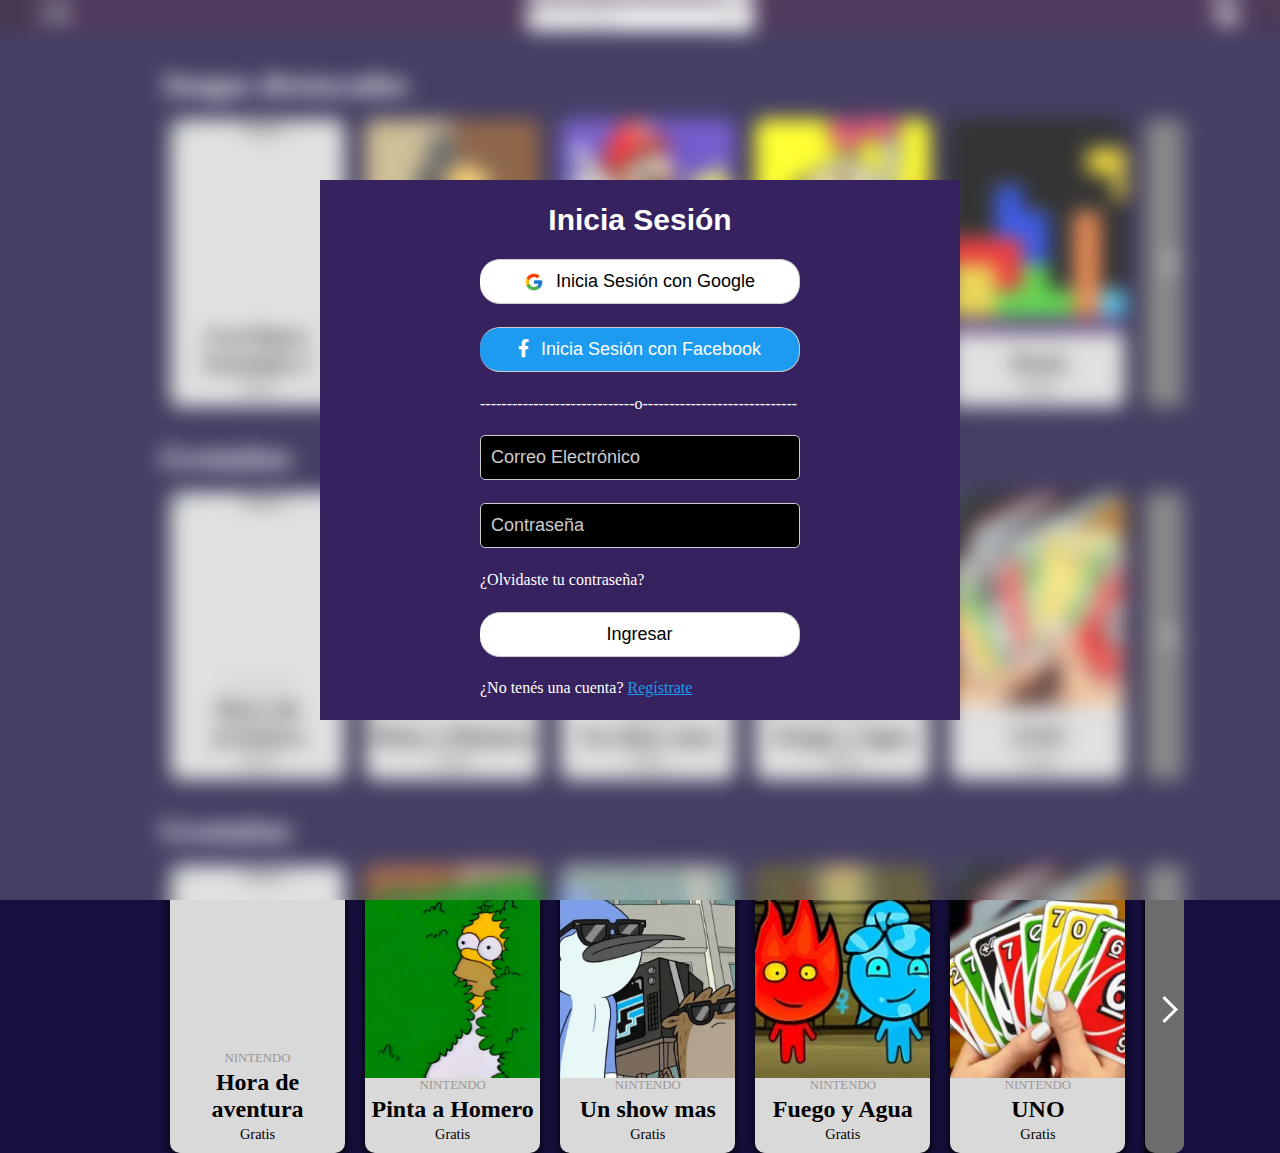
==== TPE2/index.html @ c5ea381e "Carga de carruseles corregida" ====
<!DOCTYPE html>
<html lang="en">
<head>
    <meta charset="UTF-8">
    <meta name="viewport" content="width=device-width, initial-scale=1.0">
    <link rel="stylesheet" href="css/style.css">
    <link rel="stylesheet" href="css/base.css">
    <link rel="stylesheet" href="https://cdnjs.cloudflare.com/ajax/libs/font-awesome/5.15.3/css/all.min.css">
    <link rel="icon" href="img/logo.png" type="image/png">

    <title>Home-minijuegos</title>
</head>
<body>
    <header>
        <nav>
            <ul>
                <div class="nav-left">
                    <li><a href="#"><img src="img/menu-hamburguesa.png" alt="Menú"></a></li>
                    <li><a href="index.html"><img src="img/logo.png" alt="Logo"></a></li>
                </div>
                <div class="nav-center">
                    <li>
                        <form action="">
                            <input type="text" name="query" placeholder="Buscar juegos..." aria-label="Buscar juegos">
                            <button type="submit"><img src="img/lupa.png" alt="Buscar"></button>
                        </form>
                    </li>
                </div>
                <div class="nav-right">
                    <li><a href="#"><img src="img/carrito.png" alt="Carrito"></a></li>
                    <li><a href="#"><img src="img/usuariologo.png" alt="Usuario"></a></li>
                </div>
            </ul>
        </nav>
    </header>
    <section id="registro" class="sesion-control">
        <article class="login-container">
            <form  class="login-form">
                <h1 class="titulo-terciario">Inicia Sesión</h1>
                <button class="btn-google"> <img src="img/google.png" alt="Google Logo">Inicia Sesión con Google</button>
                <button class="btn-facebook"><i class="fab fa-facebook-f"></i>Inicia Sesión con Facebook</button>
                <div class="separador">
                    <span>-----------------------------</span>
                    <span>o</span>
                    <span>-----------------------------</span>
                </div>
                <input type="text" placeholder="Correo Electrónico">
                <input type="password" placeholder="Contraseña">
                <p>¿Olvidaste tu contraseña?</p>
                <button id="btn-ingresar" type="button">Ingresar</button>
                <p>¿No tenés una cuenta? <a id="btn-registro" href="#">Regístrate</a></p>
            </form>
            <form  class="registro">
                <h1 class="titulo-terciario">Registrarse</h1>
                <button class="btn-google"> <img src="img/google.png" alt="Google Logo">Registrate con Google</button>
                <button class="btn-facebook"><i class="fab fa-facebook-f"></i>Registrate con Facebook</button>
                <div class="separador">
                    <span>-----------------------------</span>
                    <span>o</span>
                    <span>-----------------------------</span>
                    
                </div>
                <button id="btn-crear-cuenta">Crear cuenta</button>
                <p>Al registrate, aceptas los <a href="#">Términos de servicio</a> y la <a href="#">Política de privacidad</a>, incluida la política de <a href="#">Uso de Cookies</a>.</p>
                <p>¿Ya tenés una cuenta? <a id="btn-inicio-sesion" href="#">Inicia sesión</a></p>
            </form>
            <form  class="registro-p1">
                <div class="retorno">
                    <a href="#"><span></span></a>
                    Paso 1 de 3
                </div>
                <div>
                    <h1 class="titulo-terciario">Crea tu cuenta</h1>
                </div>
                <div class="grupo-label-input">
                    <label>Nombre</label>
                    <input type="text" placeholder="Ingresá tu nombre">
                </div>
                <div class="grupo-label-input">
                    <label>Apellido</label>
                    <input type="text" placeholder="Ingresá tu apellido">
                </div>
                <p><a href="#">TUDAI Gaming</a> podrá usar tu información de contacto, como tu dirección de correo electrónico . <a href="#">Más información</a></p>
                <button id="btn-p1-siguiente">Siguiente</button>
            </form>
            <form  class="registro-p2">
                <div class="retorno">
                    <a href="#"><span></span></a>
                    Paso 2 de 3
                </div>
                <div>
                    <h1 class="titulo-terciario">Crea tu cuenta</h1>
                </div>
                <div class="grupo-label-input">
                    <label>Nickname (opcional)</label>
                    <input type="text" placeholder="Ingresá tu nickname">
                </div>
                <div class="grupo-label-input">
                    <label>Edad</label>
                    <input type="text" placeholder="Ingresá tu edad">
                </div>
                <p><a href="#">TUDAI Gaming</a> usa estos datos para personalizar tu experiencia y recomendaciones de juegos. </p>
                <button id="btn-p2-siguiente">Siguiente</button>
            </form>
            <form class="registro-p3">
                <div class="retorno">
                    <a href="#"><span></span></a>
                    Paso 3 de 3
                </div>
                <div>
                    <h1 class="titulo-terciario">Ya falta poco...</h1>
                </div>
                <div class="grupo-label-input">
                    <label for="">E-mail</label>
                    <input type="text" placeholder="Ingresá tu E-mail">
                </div>
                <div class="grupo-label-input">
                    <label for="">Contraseña</label>
                    <input type="text" placeholder="Ingresá tu contraseña">
                </div>
                <div class="grupo-label-input">
                    <label for="">Repetir contraseña</label>
                    <input type="text" placeholder="Ingresá tu contraseña nuevamente">
                </div>
                <div class="captcha">
                    <div>
                        <input type="checkbox">
                        <p>I'm not a robot</p>
                    </div>
                    <img src="img/lupa.png" alt="captcha">
                </div>
                <button id="btn-p3-crear-cuenta">Crear cuenta</button>
            </form>
        </article>
    </section>
    <main>
        <section class="juegos-destacados">
            <h1 class="titulo-carrusel">Juegos destacados</h1>
            <div class="carrusel">
                <div class="carrusel-container">
                    <article class="juego-card">
                        <img class="img-juego" src="img/juego1.jpg" alt="Juego 1">
                        <h2>4 en linea: Formula 1</h2>
                        <p>Gratis</p>
                    </article>

                    <article class="juego-card">
                        <img class="img-juego" src="img/ajedrez.png" alt="Juego 2">
                        <span class="titulo-card">Electronic Arts</span>
                        <h2>Ajedrez</h2>
                        <p>Precio: $8.00</p>
                    </article>

                    <article class="juego-card">
                        <img class="img-juego" src="img/mario.jpg" alt="Juego 3">
                        <span class="titulo-card">NINTENDO</span>
                        <h2>Mario Bros</h2>
                        <p>Precio: $8.00</p>
                    </article>

                    <article class="juego-card">
                        <img class="img-juego" src="img/bomberman.png" alt="Juego 4">
                        <span class="titulo-card">NINTENDO</span>
                        <h2>Bomberman</h2>
                        <p>Precio: $5.00</p>
                    </article>

                    <article class="juego-card">
                        <img class="img-juego" src="img/tetris.jpg" alt="Juego 5">
                        <span class="titulo-card">NINTENDO</span>
                        <h2>Tetris</h2>
                        <p>Gratis</p>
                    </article>
                    <article class="juego-card"></article>
                        <img class="img-juego" src="img/tetris.jpg" alt="Juego 5">
                        <span class="titulo-card">NINTENDO</span>
                        <h2>Tetris</h2>
                        <p>Gratis</p>
                    </article>
                </div>

                <button class="carrusel-prev" aria-label="Anterior"></button>
                <button class="carrusel-next" aria-label="Siguiente"></button>
            </div>
        </section>
        <section class="juegos-destacados"></section>
            <h1 class="titulo-carrusel">Gratuitos</h1>
            <div class="carrusel">
                <div class="carrusel-container">
                    <article class="juego-card">
                        <img class="img-juego" src="img/juego1.jpg" alt="Juego 1">
                        <span class="titulo-card">NINTENDO</span>
                        <h2>Hora de aventura</h2>
                        <p>Gratis</p>
                    </article>

                    <article class="juego-card">
                        <img class="img-juego" src="img/homero.webp" alt="Juego 2">
                        <span class="titulo-card">NINTENDO</span>
                        <h2>Pinta a Homero</h2>
                        <p>Gratis</p>
                    </article>

                    <article class="juego-card">
                        <img class="img-juego" src="img/unshowmas.webp" alt="Juego 3">
                        <span class="titulo-card">NINTENDO</span>
                        <h2>Un show mas</h2>
                        <p>Gratis</p>
                    </article>

                    <article class="juego-card">
                        <img class="img-juego" src="img/fuegoyagua.webp" alt="Juego 4">
                        <span class="titulo-card">NINTENDO</span>
                        <h2>Fuego y Agua</h2>
                        <p>Gratis</p>
                    </article>

                    <article class="juego-card">
                        <img class="img-juego" src="img/uno.jpg" alt="Juego 5">
                        <span class="titulo-card">NINTENDO</span>
                        <h2>UNO</h2>
                        <p>Gratis</p>
                    </article>
                    <article class="juego-card"></article>
                        <img class="img-juego" src="img/tetris.jpg" alt="Juego 5">
                        <span class="titulo-card">NINTENDO</span>
                        <h2>Tetris</h2>
                        <p>Gratis</p>
                    </article>
                </div>

                <button class="carrusel-prev" aria-label="Anterior"></button>
                <button class="carrusel-next" aria-label="Siguiente"></button>
            </div>
        </section>
        <section class="juegos-destacados"></section>
            <h1 class="titulo-carrusel">Gratuitos</h1>
            <div class="carrusel">
                <div class="carrusel-container">
                    <article class="juego-card">
                        <img class="img-juego" src="img/juego1.jpg" alt="Juego 1">
                        <span class="titulo-card">NINTENDO</span>
                        <h2>Hora de aventura</h2>
                        <p>Gratis</p>
                    </article>

                    <article class="juego-card">
                        <img class="img-juego" src="img/homero.webp" alt="Juego 2">
                        <span class="titulo-card">NINTENDO</span>
                        <h2>Pinta a Homero</h2>
                        <p>Gratis</p>
                    </article>

                    <article class="juego-card">
                        <img class="img-juego" src="img/unshowmas.webp" alt="Juego 3">
                        <span class="titulo-card">NINTENDO</span>
                        <h2>Un show mas</h2>
                        <p>Gratis</p>
                    </article>

                    <article class="juego-card">
                        <img class="img-juego" src="img/fuegoyagua.webp" alt="Juego 4">
                        <span class="titulo-card">NINTENDO</span>
                        <h2>Fuego y Agua</h2>
                        <p>Gratis</p>
                    </article>

                    <article class="juego-card">
                        <img class="img-juego" src="img/uno.jpg" alt="Juego 5">
                        <span class="titulo-card">NINTENDO</span>
                        <h2>UNO</h2>
                        <p>Gratis</p>
                    </article>
                    <article class="juego-card"></article>
                        <img class="img-juego" src="img/tetris.jpg" alt="Juego 5">
                        <span class="titulo-card">NINTENDO</span>
                        <h2>Tetris</h2>
                        <p>Gratis</p>
                    </article>
                </div>

                <button class="carrusel-prev" aria-label="Anterior"></button>
                <button class="carrusel-next" aria-label="Siguiente"></button>
            </div>
        </section>

    </main>
    <footer>    
    </footer>
    <script src="js/index.js"></script>
</body>
</html>
---- TPE2/css/style.css ----
/* Barra de navegacion */
nav ul {
    display: flex;
    justify-content: space-between;
    align-items: center;
    list-style-type: none;
    margin: 0;
    padding: 0;
    background-color: #240B34;
}
/* Menú hamburguesa y logo*/
.nav-left {
    display: flex;
    gap: 10px;
}

/* Buscador*/
.nav-center {
    flex-grow: 1;
    display: flex;
    justify-content: center;
}

/* Carrito y usuario */
.nav-right {
    display: flex;
    gap: 10px; 
}

form {
    display: flex;
    align-items: center;
}

form input {
    padding: 5px;
    border: 1px solid #ccc;
    border-radius: 5px 0 0 5px;
    outline: none;
}

form button {
    background-color: #fff;
    border: 1px solid #ccc;
    border-left: none;
    border-radius: 0 5px 5px 0;
    cursor: pointer;
    padding: 5px;
}

form button img {
    width: 15px;
}

nav ul li a img {
    width: 30px; 
}

/*  mi aporte */

.sesion-control{
    position: absolute;
    display: flex;
    top: 0;
    left: 0;
    width: 100%;
    height: 100vh;
    background: rgba(255, 255, 255, 0.2); /* Transparente */
    backdrop-filter: blur(10px); /* Efecto borroso */
    z-index: 10;
}

.ocultar{
    display: none;
}

.sesion-control .login-container{
    margin: auto;
    width: 50%;
    height: 60%;
    display: flex;
    background-color: #35225E;
    color: white;
    overflow: hidden;
    transition: transform .5s ease;
}

.sesion-control .login-container form{
    flex: 1 0 100%;
    display: flex;
    flex-wrap: wrap;
    transition: transform .5s ease;
    flex-direction: column;
    justify-content: space-evenly;
    
}

.sesion-control .login-container a{ 
    color: #1D9BF0;
}

.sesion-control .login-container form > button, .sesion-control .login-container form > input{ 
    width: 50%;
    height: 45px;
    font-size: 18px;  /* Ajusta el tamaño de la letra */
}
.sesion-control .login-container form > div{
    width: 50%;
}

.sesion-control .login-container p{ 
    width: 50%;  
}
.sesion-control .login-container label{ 
    font-size: 18px; 
    font-weight: bold;  
    margin-bottom: 5px;
}
.sesion-control .login-container button{ 
    border-radius: 20px;
}

.sesion-control .login-container input{ 
    background-color: black;
    border-radius: 5px;
    padding: 10px;    /* Ajusta el padding del input */
    color: #ccc;
}

/* Estilos específicos para el placeholder */
.sesion-control .login-container input::placeholder {
    font-size: 18px;   /* Ajusta el tamaño de la letra del placeholder */
    color: #ccc;       /* Ajusta el color del placeholder si lo necesitas */
    opacity: 1;        /* Asegúrate de que el placeholder sea visible en todos los navegadores */
}

.separador{
    display: flex;
}



/* Carruseles */
.titulo-carrusel{
    margin:2rem 0 1rem 10rem;
    color: white;
}
.carrusel {
    max-width: 100%;
    width: 80%;
    height: 18rem;
    margin: 0 0 0 10rem;
    overflow: hidden;
    position: relative;
    border-radius: 10px;
}

.carrusel-container {
    display: flex;
    transition: transform 0.5s ease;
    padding-right: 5%; /* Deja espacio para mostrar parte del siguiente juego */
}

.juego-card {
    background-color: #D9D9D9;
    width: 18%; 
    height: 18rem; 
    margin: 0 10px;
    text-align: center;
    border-radius: 10px;
    overflow: hidden;
    flex-shrink: 0;
    box-shadow: 0px 4px 10px rgb(0, 0, 0);
    display: flex;
    flex-direction: column;
}

.juego-card img {
    width: 100%;
    height: 80%; 
    object-fit: cover; 
}

.juego-card h2 {
    font-size: 1.2rem;
    margin: 0.2rem 0;
    font-size: 1.5rem;
}

.juego-card p {
    font-size: 1rem;
    margin-bottom: 10px;
    font-size: 0.9rem;

}
.titulo-card{
    color: #9b9797;
    font-size: 0.8rem;
}

.carrusel-prev,
.carrusel-next {
    position: absolute;
    top: 9rem;
    transform: translateY(-50%);
    background-color: rgba(0, 0, 0, 0.5);
    color: white;
    border: none;
    cursor: pointer;
    width: 40px;
    height: 300px;
    display: flex;
    justify-content: center;
    align-items: center;
    transition: background-color 0.3s ease;
    z-index: 1;
}

.carrusel-prev:hover,
.carrusel-next:hover {
    background-color: rgba(0, 0, 0, 0.7);
}

.carrusel-prev {
    left: 0;
    border-radius: 10px 0px 0px 10px;
    display: none; /* Oculta el botón de anterior por defecto */
}

.carrusel-next {
    right: 0;
    border-radius: 0px 10px 10px 0px;
}


/* Flechas centradas */
.carrusel-prev::after,
.carrusel-next::after {
    content: '';
    border: solid white;
    border-width: 0 3px 3px 0;
    display: inline-block;
    padding: 8px;
}

.carrusel-prev::after {
    transform: rotate(135deg);
}

.carrusel-next::after {
    transform: rotate(-45deg);
}

.btn-facebook{
    background-color: #1D9BF0;
    color: white;
    
}
button i,button img {
    margin-right: 12px; /* Ajusta este valor para más o menos espacio */
}
.btn-google img {
    width:20px; /* Ajusta este valor para más o menos espacio */
}

.btn-google {
    display: flex;
    justify-content: center;
    align-items: center;
}

.grupo-label-input{
    display: flex;
    flex-direction: column;
}

.captcha{
    justify-content: space-between;
    background-color: #eee;
    display: flex;
    align-items: center;
    justify-content: space-evenly;
    font-size: 18px;
    color: black;
    height: 45px;
}

.captcha div{
 
    display: flex;
    align-items: center;
    justify-content: space-evenly;
}

.captcha p{
    width: 100px;
}

.captcha img{
    width: 30px;
}

.captcha input{
    margin-right: 20px;
    width: 10px;
    height: 10px;
    transform: scale(2.5); /* Aumenta el tamaño del checkbox */
    -webkit-transform: scale(2.5); /* Para compatibilidad con navegadores antiguos */
    -moz-transform: scale(2.5); /* Para navegadores antiguos de Firefox */
}
---- TPE2/css/base.css ----
@import url("https://fonts.googleapis.com/css2?family=Michroma&display=swap");

@font-face {
    font-family: "Nunito";
    src: url("static/tipografia/nunito_regular.woff");
}

@font-face {
    font-family: "Nunito bold";
    src: url("static/tipografia/nunito_bold.woff");
}

@font-face {
    font-family: "Nunito thin";
    src: url("static/tipografia/nunito_thin.woff");
}

@font-face {
    font-family: "Nunito extra thin";
    src: url("static/tipografia/nunito_extra_thin.woff2");
}

:root {
    --primario-w3: hsl(250, 60%, 95%);
    --primario-w2: hsl(250, 60%, 85%);
    --primario-w1: hsl(250, 60%, 70%);
    --primario: hsl(250, 60%, 50%);
    --primario-b1: hsl(250, 60%, 30%);
    --primario-b2: hsl(250, 60%, 15%);
    --primario-b3: hsl(250, 60%, 5%);

    --secundario-w3: hsl(270, 65%, 95%);
    --secundario-w2: hsl(270, 65%, 85%);
    --secundario-w1: hsl(270, 65%, 70%);
    --secundario: hsl(270, 65%, 50%);
    --secundario-b1: hsl(270, 65%, 30%);
    --secundario-b2: hsl(270, 65%, 15%);
    --secundario-b3: hsl(270, 65%, 5%);

    --acento-w3: hsl(40, 100%, 95%);
    --acento-w2: hsl(40, 100%, 85%);
    --acento-w1: hsl(40, 100%, 70%);
    --acento: hsl(40, 100%, 50%);
    --acento-b1: hsl(40, 100%, 30%);
    --acento-b2: hsl(40, 100%, 15%);
    --acento-b3: hsl(40, 100%, 5%);

    --nunito: 'Nunito', sans-serif;
    --nunito-thin: 'Nunito thin', sans-serif;
    --nunito-bold: 'Nunito bold', sans-serif;
    --nunito-extra-thin: 'Nunito extra thin', sans-serif;
    --h1-size: 4rem;
    --h2-size: 3.5rem;
    --h3-size: 3rem;
    --h4-size: 2rem;
    --p1-size: 1rem;
    --p2-size: 0.938rem;
}

* {
    margin: 0;
    padding: 0;
    box-sizing: border-box;
}

.titulo-principal,
.titulo-secundario,
.titulo-terciario,
.parrafo-resaltado {
    font-family: var(--nunito-bold);
}

.titulo-principal {
    font-size: 56px;
}

.titulo-secundario {
    font-size: 40px;
}

.titulo-terciario {
    font-size: 30px;
}

.parrafo-resaltado {
    font-size: 22px;
}

.parrafo {
    font-family: var(--nunito);
    font-size: 22px;
}

.texto-boton,
.boton-primario,
.boton-secundario,
.boton-terciario,
.boton-sesion {
    font-family: var(--nunito-thin);
    font-size: 18px;
}

.detalle {
    font-family: var(--nunito-extra-thin);
    font-size: 16px;
}

body {
    background-color: var(--primario-b2);
}
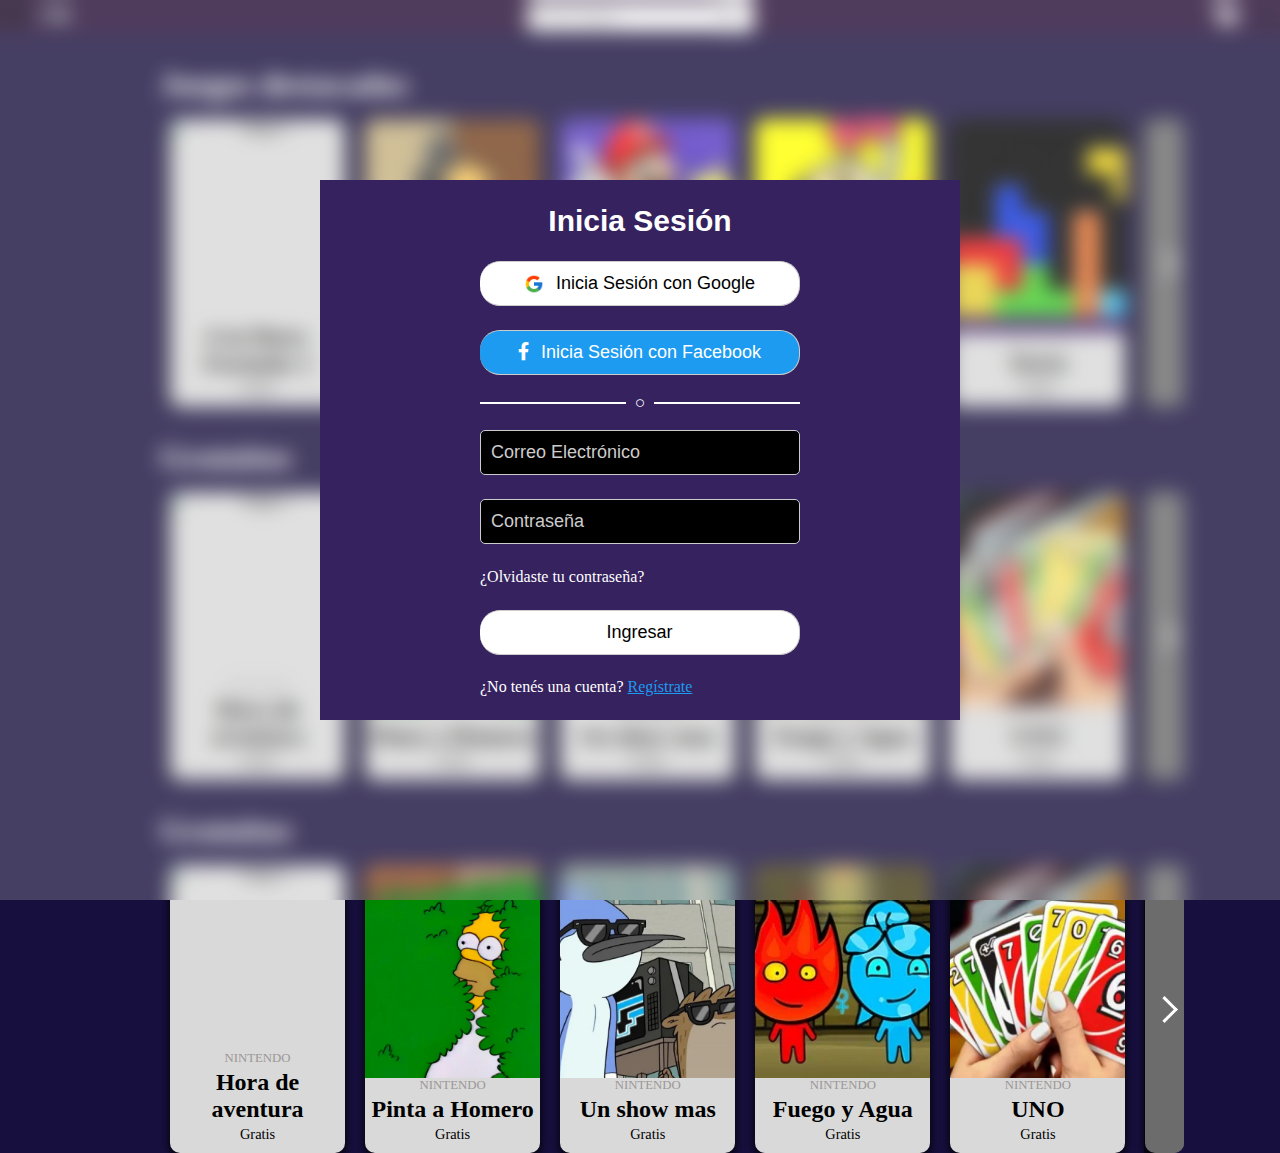
==== commit 2ee80418: "Se agregó decoradores en el separador del registro" ====
--- a/TPE2/index.html
+++ b/TPE2/index.html
@@ -40,9 +40,7 @@
                 <button class="btn-google"> <img src="img/google.png" alt="Google Logo">Inicia Sesión con Google</button>
                 <button class="btn-facebook"><i class="fab fa-facebook-f"></i>Inicia Sesión con Facebook</button>
                 <div class="separador">
-                    <span>-----------------------------</span>
-                    <span>o</span>
-                    <span>-----------------------------</span>
+                    <span class="decorador-registro"><i class="far fa-circle small-circle"></i></span>
                 </div>
                 <input type="text" placeholder="Correo Electrónico">
                 <input type="password" placeholder="Contraseña">
@@ -55,10 +53,7 @@
                 <button class="btn-google"> <img src="img/google.png" alt="Google Logo">Registrate con Google</button>
                 <button class="btn-facebook"><i class="fab fa-facebook-f"></i>Registrate con Facebook</button>
                 <div class="separador">
-                    <span>-----------------------------</span>
-                    <span>o</span>
-                    <span>-----------------------------</span>
-                    
+                    <span class="decorador-registro"><i class="far fa-circle small-circle"></i></span>
                 </div>
                 <button id="btn-crear-cuenta">Crear cuenta</button>
                 <p>Al registrate, aceptas los <a href="#">Términos de servicio</a> y la <a href="#">Política de privacidad</a>, incluida la política de <a href="#">Uso de Cookies</a>.</p>
--- a/TPE2/css/style.css
+++ b/TPE2/css/style.css
@@ -138,7 +138,25 @@
     display: flex;
 }
 
-
+span.decorador-registro{
+    display: flex;
+    justify-content: space-between;
+    align-items: center;
+    width: 100%;
+}
+
+span.decorador-registro::before,
+span.decorador-registro::after{
+    content: "";
+    width: 45%;
+    height: 0px;
+    border: white 1px solid;
+}
+
+.small-circle{
+    font-size: 8px; /* Ajusta el tamaño según lo que necesites */
+    margin: 0 10px; /* Opcional, para dar espacio entre los elementos */
+}
 
 /* Carruseles */
 .titulo-carrusel{
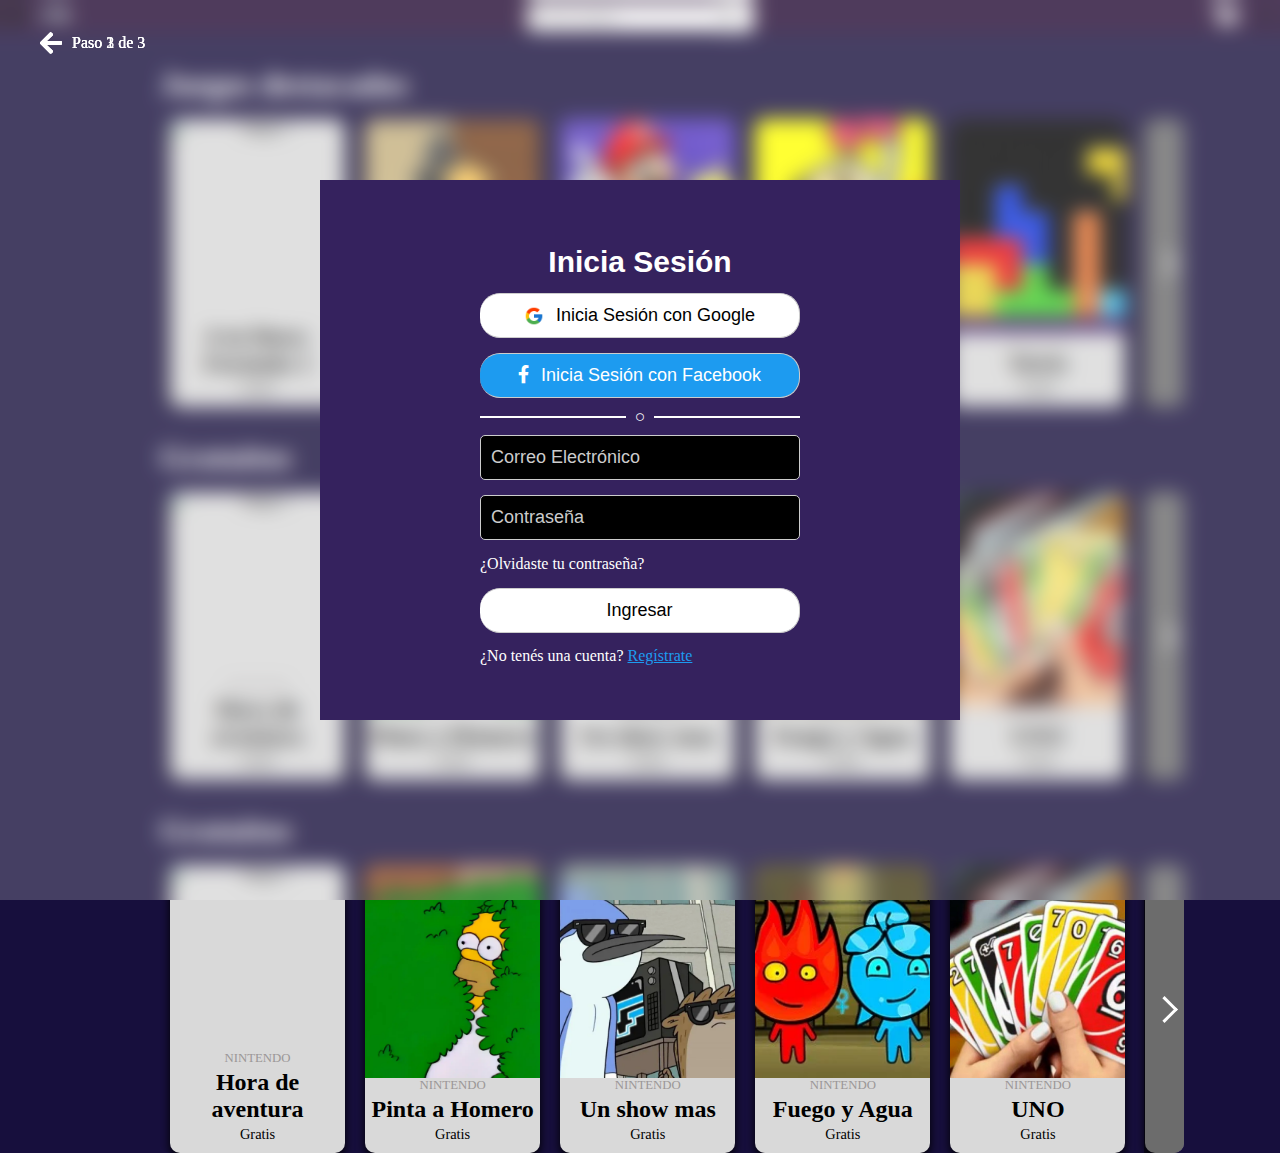
==== commit 4ffd23fb: "Se agregó boton de volver para atras en el registro" ====
--- a/TPE2/index.html
+++ b/TPE2/index.html
@@ -61,7 +61,7 @@
             </form>
             <form  class="registro-p1">
                 <div class="retorno">
-                    <a href="#"><span></span></a>
+                    <a href="#" id="btn-p1-volver"><span><i class="fas fa-arrow-left"></i></span></a>
                     Paso 1 de 3
                 </div>
                 <div>
@@ -80,7 +80,7 @@
             </form>
             <form  class="registro-p2">
                 <div class="retorno">
-                    <a href="#"><span></span></a>
+                    <a href="#" id="btn-p2-volver"><span><i class="fas fa-arrow-left"></i></span></a>
                     Paso 2 de 3
                 </div>
                 <div>
@@ -99,7 +99,7 @@
             </form>
             <form class="registro-p3">
                 <div class="retorno">
-                    <a href="#"><span></span></a>
+                    <a href="#" id="btn-p3-volver"><span><i class="fas fa-arrow-left"></i></span></a>
                     Paso 3 de 3
                 </div>
                 <div>
--- a/TPE2/css/style.css
+++ b/TPE2/css/style.css
@@ -92,6 +92,8 @@
     transition: transform .5s ease;
     flex-direction: column;
     justify-content: space-evenly;
+    padding-top: 50px;
+    padding-bottom: 40px;
     
 }
 
@@ -153,9 +155,23 @@
     border: white 1px solid;
 }
 
+.retorno{
+    position: absolute;
+    left: 30px;
+    top: 20px;
+    display: flex;
+    align-items: center;
+}
+
 .small-circle{
     font-size: 8px; /* Ajusta el tamaño según lo que necesites */
     margin: 0 10px; /* Opcional, para dar espacio entre los elementos */
+}
+
+.fas.fa-arrow-left {
+    font-size: 25px; /* Ajusta el tamaño según sea necesario */
+    color: #ffffff; /* Cambia el color según el que desees */
+    padding: 10px;
 }
 
 /* Carruseles */
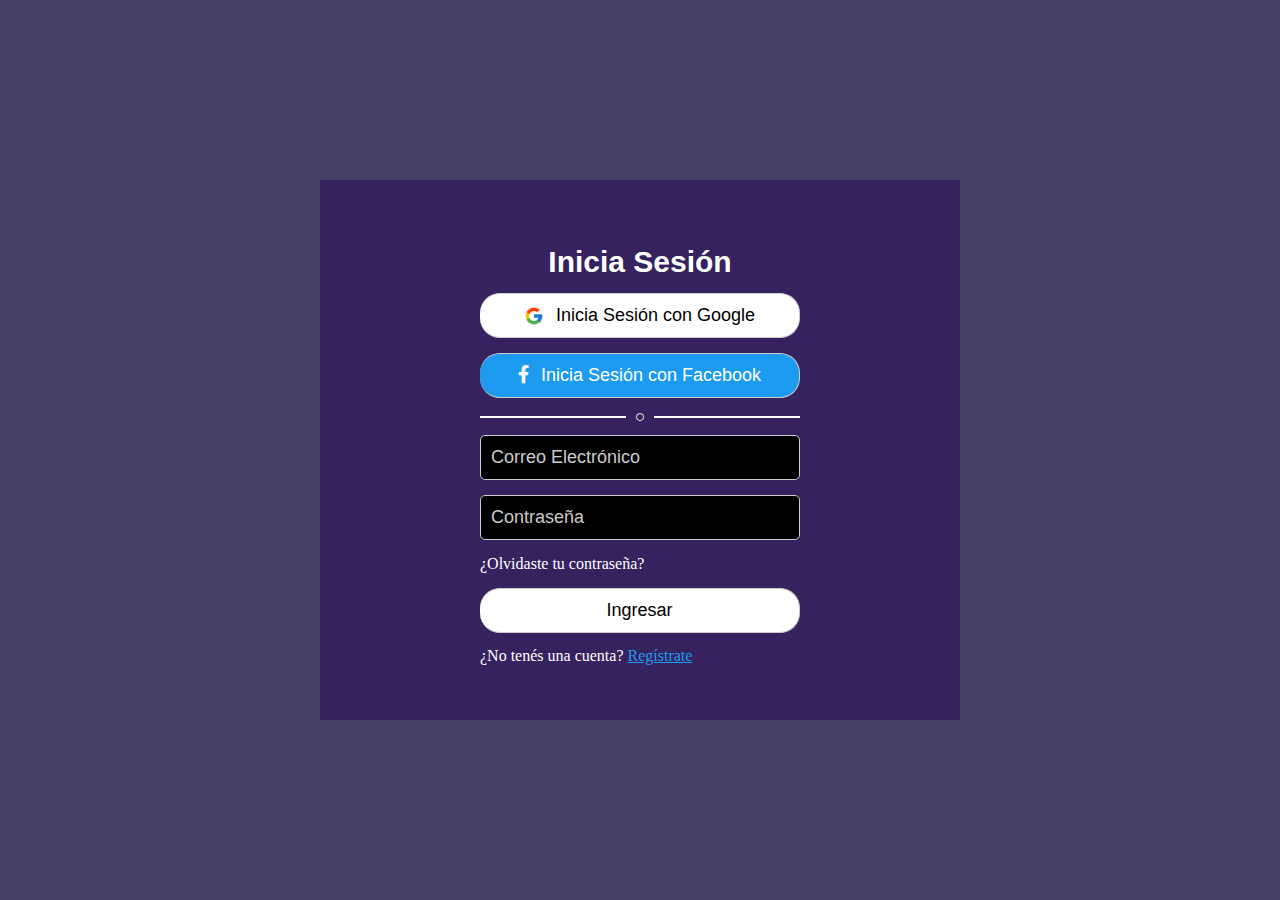
==== commit a4b0e84e: "Se agregó html nuevo correspondientes al registro" ====
--- a/TPE2/index.html
+++ b/TPE2/index.html
@@ -8,31 +8,9 @@
     <link rel="stylesheet" href="https://cdnjs.cloudflare.com/ajax/libs/font-awesome/5.15.3/css/all.min.css">
     <link rel="icon" href="img/logo.png" type="image/png">
 
-    <title>Home-minijuegos</title>
+    <title>registro-minijuegos</title>
 </head>
 <body>
-    <header>
-        <nav>
-            <ul>
-                <div class="nav-left">
-                    <li><a href="#"><img src="img/menu-hamburguesa.png" alt="Menú"></a></li>
-                    <li><a href="index.html"><img src="img/logo.png" alt="Logo"></a></li>
-                </div>
-                <div class="nav-center">
-                    <li>
-                        <form action="">
-                            <input type="text" name="query" placeholder="Buscar juegos..." aria-label="Buscar juegos">
-                            <button type="submit"><img src="img/lupa.png" alt="Buscar"></button>
-                        </form>
-                    </li>
-                </div>
-                <div class="nav-right">
-                    <li><a href="#"><img src="img/carrito.png" alt="Carrito"></a></li>
-                    <li><a href="#"><img src="img/usuariologo.png" alt="Usuario"></a></li>
-                </div>
-            </ul>
-        </nav>
-    </header>
     <section id="registro" class="sesion-control">
         <article class="login-container">
             <form  class="login-form">
@@ -59,7 +37,7 @@
                 <p>Al registrate, aceptas los <a href="#">Términos de servicio</a> y la <a href="#">Política de privacidad</a>, incluida la política de <a href="#">Uso de Cookies</a>.</p>
                 <p>¿Ya tenés una cuenta? <a id="btn-inicio-sesion" href="#">Inicia sesión</a></p>
             </form>
-            <form  class="registro-p1">
+            <form id="registro-p1"  class="registro-pasos">
                 <div class="retorno">
                     <a href="#" id="btn-p1-volver"><span><i class="fas fa-arrow-left"></i></span></a>
                     Paso 1 de 3
@@ -78,7 +56,7 @@
                 <p><a href="#">TUDAI Gaming</a> podrá usar tu información de contacto, como tu dirección de correo electrónico . <a href="#">Más información</a></p>
                 <button id="btn-p1-siguiente">Siguiente</button>
             </form>
-            <form  class="registro-p2">
+            <form  id="registro-p2" class="registro-pasos">
                 <div class="retorno">
                     <a href="#" id="btn-p2-volver"><span><i class="fas fa-arrow-left"></i></span></a>
                     Paso 2 de 3
@@ -97,7 +75,7 @@
                 <p><a href="#">TUDAI Gaming</a> usa estos datos para personalizar tu experiencia y recomendaciones de juegos. </p>
                 <button id="btn-p2-siguiente">Siguiente</button>
             </form>
-            <form class="registro-p3">
+            <form id="registro-p3" class="registro-pasos">
                 <div class="retorno">
                     <a href="#" id="btn-p3-volver"><span><i class="fas fa-arrow-left"></i></span></a>
                     Paso 3 de 3
@@ -128,160 +106,6 @@
             </form>
         </article>
     </section>
-    <main>
-        <section class="juegos-destacados">
-            <h1 class="titulo-carrusel">Juegos destacados</h1>
-            <div class="carrusel">
-                <div class="carrusel-container">
-                    <article class="juego-card">
-                        <img class="img-juego" src="img/juego1.jpg" alt="Juego 1">
-                        <h2>4 en linea: Formula 1</h2>
-                        <p>Gratis</p>
-                    </article>
-
-                    <article class="juego-card">
-                        <img class="img-juego" src="img/ajedrez.png" alt="Juego 2">
-                        <span class="titulo-card">Electronic Arts</span>
-                        <h2>Ajedrez</h2>
-                        <p>Precio: $8.00</p>
-                    </article>
-
-                    <article class="juego-card">
-                        <img class="img-juego" src="img/mario.jpg" alt="Juego 3">
-                        <span class="titulo-card">NINTENDO</span>
-                        <h2>Mario Bros</h2>
-                        <p>Precio: $8.00</p>
-                    </article>
-
-                    <article class="juego-card">
-                        <img class="img-juego" src="img/bomberman.png" alt="Juego 4">
-                        <span class="titulo-card">NINTENDO</span>
-                        <h2>Bomberman</h2>
-                        <p>Precio: $5.00</p>
-                    </article>
-
-                    <article class="juego-card">
-                        <img class="img-juego" src="img/tetris.jpg" alt="Juego 5">
-                        <span class="titulo-card">NINTENDO</span>
-                        <h2>Tetris</h2>
-                        <p>Gratis</p>
-                    </article>
-                    <article class="juego-card"></article>
-                        <img class="img-juego" src="img/tetris.jpg" alt="Juego 5">
-                        <span class="titulo-card">NINTENDO</span>
-                        <h2>Tetris</h2>
-                        <p>Gratis</p>
-                    </article>
-                </div>
-
-                <button class="carrusel-prev" aria-label="Anterior"></button>
-                <button class="carrusel-next" aria-label="Siguiente"></button>
-            </div>
-        </section>
-        <section class="juegos-destacados"></section>
-            <h1 class="titulo-carrusel">Gratuitos</h1>
-            <div class="carrusel">
-                <div class="carrusel-container">
-                    <article class="juego-card">
-                        <img class="img-juego" src="img/juego1.jpg" alt="Juego 1">
-                        <span class="titulo-card">NINTENDO</span>
-                        <h2>Hora de aventura</h2>
-                        <p>Gratis</p>
-                    </article>
-
-                    <article class="juego-card">
-                        <img class="img-juego" src="img/homero.webp" alt="Juego 2">
-                        <span class="titulo-card">NINTENDO</span>
-                        <h2>Pinta a Homero</h2>
-                        <p>Gratis</p>
-                    </article>
-
-                    <article class="juego-card">
-                        <img class="img-juego" src="img/unshowmas.webp" alt="Juego 3">
-                        <span class="titulo-card">NINTENDO</span>
-                        <h2>Un show mas</h2>
-                        <p>Gratis</p>
-                    </article>
-
-                    <article class="juego-card">
-                        <img class="img-juego" src="img/fuegoyagua.webp" alt="Juego 4">
-                        <span class="titulo-card">NINTENDO</span>
-                        <h2>Fuego y Agua</h2>
-                        <p>Gratis</p>
-                    </article>
-
-                    <article class="juego-card">
-                        <img class="img-juego" src="img/uno.jpg" alt="Juego 5">
-                        <span class="titulo-card">NINTENDO</span>
-                        <h2>UNO</h2>
-                        <p>Gratis</p>
-                    </article>
-                    <article class="juego-card"></article>
-                        <img class="img-juego" src="img/tetris.jpg" alt="Juego 5">
-                        <span class="titulo-card">NINTENDO</span>
-                        <h2>Tetris</h2>
-                        <p>Gratis</p>
-                    </article>
-                </div>
-
-                <button class="carrusel-prev" aria-label="Anterior"></button>
-                <button class="carrusel-next" aria-label="Siguiente"></button>
-            </div>
-        </section>
-        <section class="juegos-destacados"></section>
-            <h1 class="titulo-carrusel">Gratuitos</h1>
-            <div class="carrusel">
-                <div class="carrusel-container">
-                    <article class="juego-card">
-                        <img class="img-juego" src="img/juego1.jpg" alt="Juego 1">
-                        <span class="titulo-card">NINTENDO</span>
-                        <h2>Hora de aventura</h2>
-                        <p>Gratis</p>
-                    </article>
-
-                    <article class="juego-card">
-                        <img class="img-juego" src="img/homero.webp" alt="Juego 2">
-                        <span class="titulo-card">NINTENDO</span>
-                        <h2>Pinta a Homero</h2>
-                        <p>Gratis</p>
-                    </article>
-
-                    <article class="juego-card">
-                        <img class="img-juego" src="img/unshowmas.webp" alt="Juego 3">
-                        <span class="titulo-card">NINTENDO</span>
-                        <h2>Un show mas</h2>
-                        <p>Gratis</p>
-                    </article>
-
-                    <article class="juego-card">
-                        <img class="img-juego" src="img/fuegoyagua.webp" alt="Juego 4">
-                        <span class="titulo-card">NINTENDO</span>
-                        <h2>Fuego y Agua</h2>
-                        <p>Gratis</p>
-                    </article>
-
-                    <article class="juego-card">
-                        <img class="img-juego" src="img/uno.jpg" alt="Juego 5">
-                        <span class="titulo-card">NINTENDO</span>
-                        <h2>UNO</h2>
-                        <p>Gratis</p>
-                    </article>
-                    <article class="juego-card"></article>
-                        <img class="img-juego" src="img/tetris.jpg" alt="Juego 5">
-                        <span class="titulo-card">NINTENDO</span>
-                        <h2>Tetris</h2>
-                        <p>Gratis</p>
-                    </article>
-                </div>
-
-                <button class="carrusel-prev" aria-label="Anterior"></button>
-                <button class="carrusel-next" aria-label="Siguiente"></button>
-            </div>
-        </section>
-
-    </main>
-    <footer>    
-    </footer>
     <script src="js/index.js"></script>
 </body>
 </html>--- a/TPE2/css/style.css
+++ b/TPE2/css/style.css
@@ -108,6 +108,10 @@
 }
 .sesion-control .login-container form > div{
     width: 50%;
+}
+
+.sesion-control .login-container form.registro-pasos{
+    position: relative;
 }
 
 .sesion-control .login-container p{ 
--- a/TPE2/css/base.css
+++ b/TPE2/css/base.css
@@ -108,3 +108,38 @@
 body {
     background-color: var(--primario-b2);
 }
+.juego-card h2 {
+    font-family: 'Michroma', sans-serif;
+    white-space: nowrap; /* Evita que el texto se divida en múltiples líneas */
+    text-overflow: ellipsis;
+    position: relative; /* Necesario para aplicar el desplazamiento */
+    transition: transform 0.3s ease; /* Suaviza el movimiento inicial */
+}
+
+.juego-card:hover h2.scrolling {
+    animation: scroll 10s linear infinite; 
+}
+
+@keyframes scroll {
+    0% {
+        transform: translateX(0); /* Comienza desde el lugar original */
+    }
+    100% {
+        transform: translateX(-100%); /* Se desplaza a la izquierda */
+    }
+}
+
+
+
+.juego-card p {
+    font-family: var(--nunito);
+}
+
+.juego-card .hover-button {
+    font-family: var(--nunito-thin);
+}
+
+.titulo-card {
+    font-family: var(--nunito-extra-thin);
+}
+
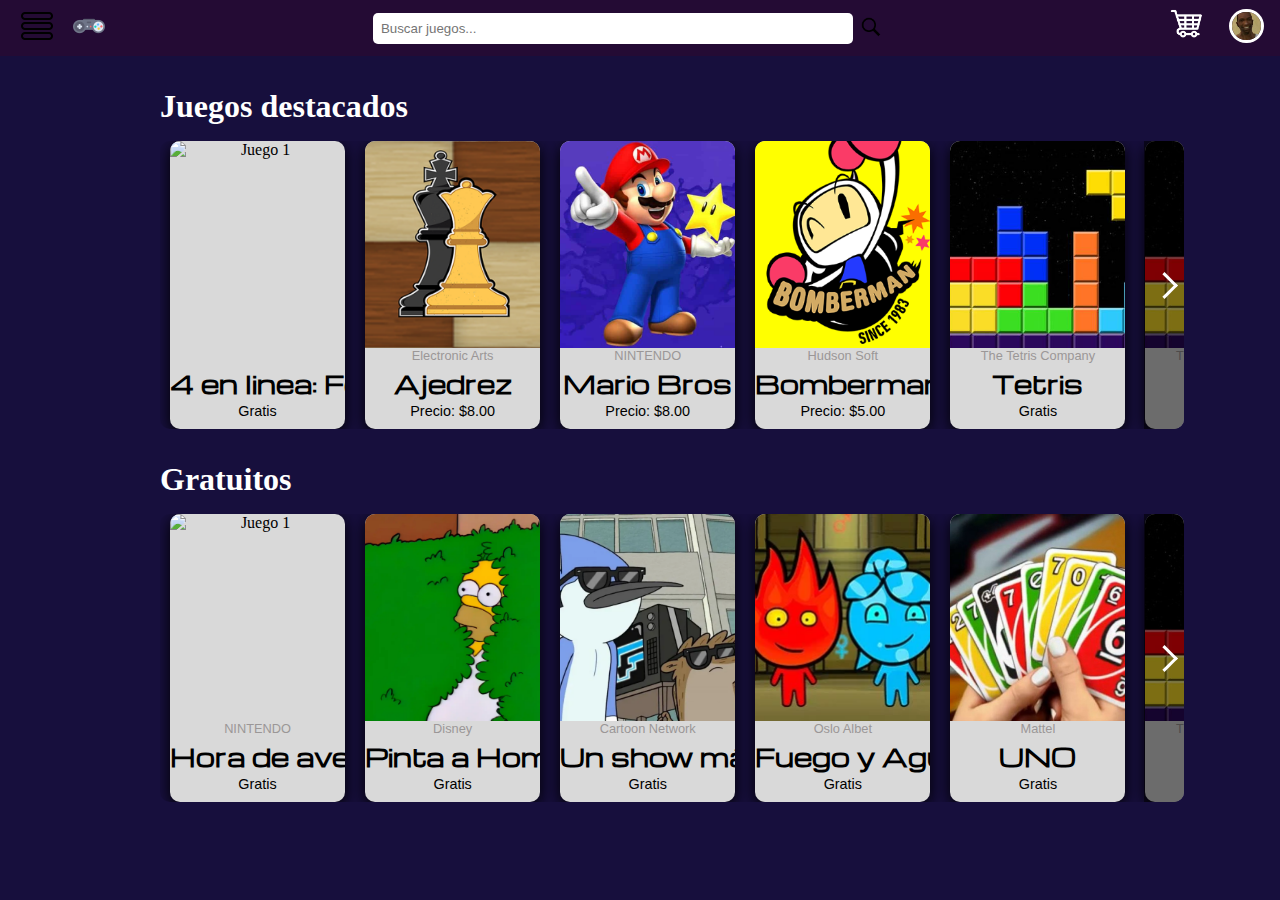
==== commit a0d9f56a: "vinculacion registro con home" ====
--- a/TPE2/index.html
+++ b/TPE2/index.html
@@ -102,10 +102,10 @@
                     </div>
                     <img src="img/lupa.png" alt="captcha">
                 </div>
-                <button id="btn-p3-crear-cuenta">Crear cuenta</button>
+                <button id="btn-p3-crear-cuenta" type="button">Crear cuenta</button>
             </form>
         </article>
     </section>
-    <script src="js/index.js"></script>
+    <script src="js/register.js"></script>
 </body>
 </html>--- a/TPE2/css/style.css
+++ b/TPE2/css/style.css
@@ -1,4 +1,4 @@
-/* Barra de navegacion */
+/* Barra de navegación */
 nav ul {
     display: flex;
     justify-content: space-between;
@@ -7,25 +7,80 @@
     margin: 0;
     padding: 0;
     background-color: #240B34;
-}
-/* Menú hamburguesa y logo*/
+    height: 3.5rem; 
+    padding: 0 1rem; 
+}
+
+/* Menú hamburguesa y logo */
 .nav-left {
     display: flex;
-    gap: 10px;
-}
-
-/* Buscador*/
+    margin-left: 0.3rem;
+    gap: 20px; 
+}
+
+.nav-left img {
+    width: 2rem; 
+    height: auto;
+}
+
+.nav-left .enlaces img {
+    max-width: 200px; 
+    height: auto;
+}
+
+/* Buscador */
 .nav-center {
     flex-grow: 1;
     display: flex;
     justify-content: center;
+    align-items: center;
+}
+
+.nav-center form {
+    display: flex;
+}
+
+.nav-center input {
+    padding: 0.5rem;
+    border-radius: 5px;
+    border: none;
+    width: 30rem; 
+    max-width: 100%;
+}
+
+.nav-center button {
+    background-color: transparent;
+    border: none;
+    cursor: pointer;
+    padding: 0.5rem;
+}
+
+.nav-center button img {
+    width: 20px;
+    height: auto;
 }
 
 /* Carrito y usuario */
 .nav-right {
     display: flex;
-    gap: 10px; 
-}
+    gap: 25px; 
+}
+
+.nav-right img {
+    width: 35px; 
+    height: auto;
+}
+
+.enlaces {
+    width: auto; 
+    height: auto;
+}
+
+.user-enlace img{
+    border-radius: 50%;
+    border:solid white 0.2rem;
+}
+
 
 form {
     display: flex;
@@ -50,10 +105,6 @@
 
 form button img {
     width: 15px;
-}
-
-nav ul li a img {
-    width: 30px; 
 }
 
 /*  mi aporte */
@@ -200,41 +251,99 @@
 }
 
 .juego-card {
+    position: relative;
     background-color: #D9D9D9;
-    width: 18%; 
-    height: 18rem; 
+    width: 18%;
+    height: 18rem;
     margin: 0 10px;
     text-align: center;
     border-radius: 10px;
     overflow: hidden;
     flex-shrink: 0;
-    box-shadow: 0px 4px 10px rgb(0, 0, 0);
+    box-shadow: 0px 4px 15px rgb(0, 0, 0);
     display: flex;
     flex-direction: column;
+    transition: transform 0.3s ease;
+}
+
+.juego-card:hover {
+    transform: scale(1.01);
+}
+
+.juego-card::before {
+    content: '';
+    position: absolute;
+    top: 0;
+    left: 0;
+    width: 100%;
+    height: 100%;
+    background-color: rgba(0, 0, 0, 0.5); 
+    border-radius: 10px;
+    opacity: 0;
+    transition: opacity 0.3s ease;
+    z-index: 2; 
+}
+
+.juego-card:hover::before {
+    opacity: 1;
 }
 
 .juego-card img {
     width: 100%;
-    height: 80%; 
-    object-fit: cover; 
+    height: 80%;
+    object-fit: cover;
+    z-index: 1;
+}
+
+.juego-card .hover-button {
+    position: absolute;
+    top: 50%; 
+    left: 50%;
+    transform: translate(-50%, -50%);
+    background-color: #ff9900;
+    border: none;
+    border-radius: 50%;
+    width: 50px;
+    height: 50px;
+    display: flex;
+    align-items: center;
+    justify-content: center;
+    opacity: 0;
+    transition: opacity 0.3s ease;
+    z-index: 3;
+}
+
+.juego-card:hover .hover-button {
+    opacity: 1; 
+}
+
+.juego-card .hover-button img {
+    width: 80%;
+    height: 80%;
+    object-fit: contain;
+    display: block;
+    margin: 0 auto; 
+}
+
+.hover-button:hover{
+    cursor: pointer;
 }
 
 .juego-card h2 {
-    font-size: 1.2rem;
+    font-size: 1.5rem;
     margin: 0.2rem 0;
-    font-size: 1.5rem;
 }
 
 .juego-card p {
-    font-size: 1rem;
+    font-size: 0.9rem;
     margin-bottom: 10px;
-    font-size: 0.9rem;
-
-}
-.titulo-card{
+}
+
+.titulo-card {
     color: #9b9797;
     font-size: 0.8rem;
 }
+
 
 .carrusel-prev,
 .carrusel-next {
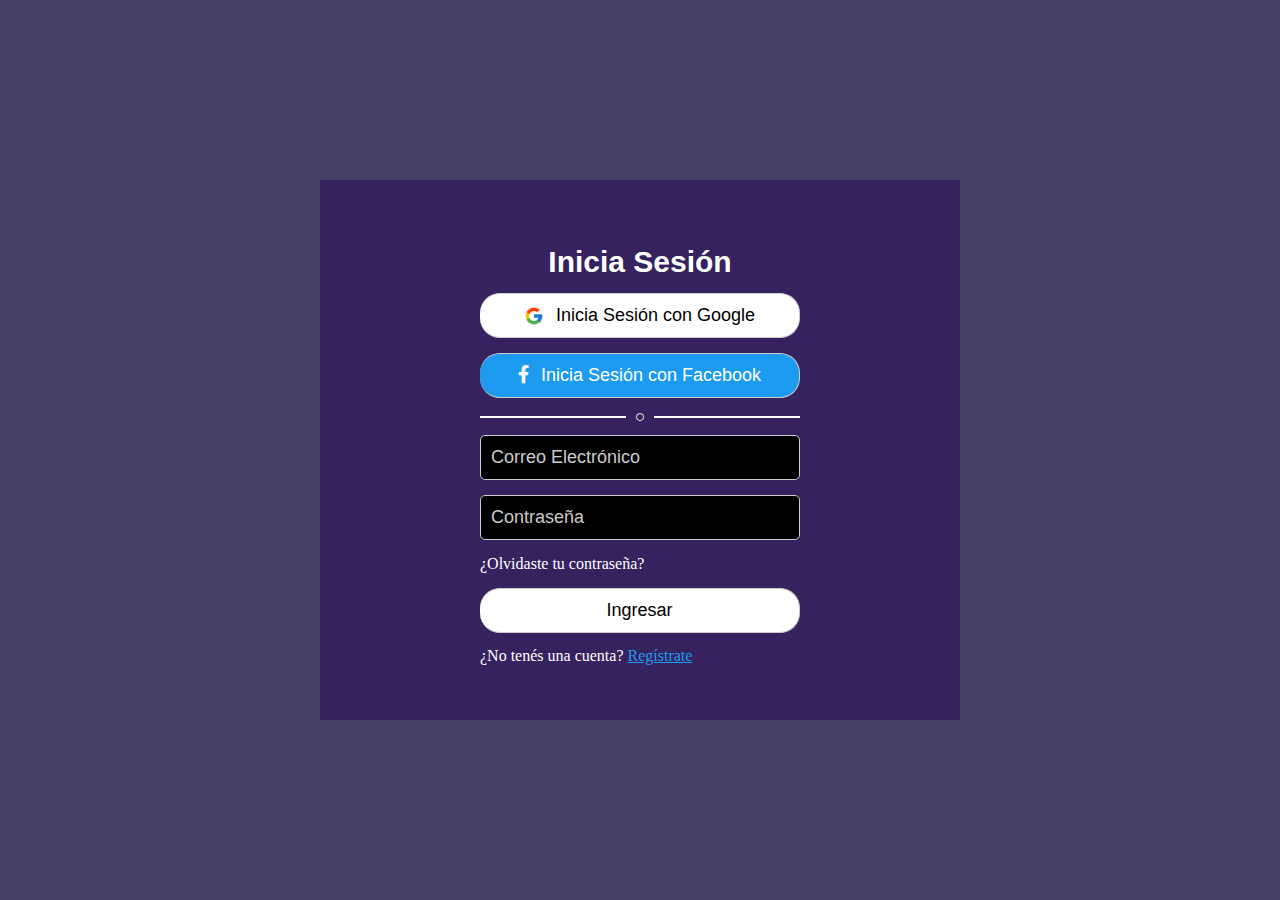
==== commit 81100dde: "arreglo transicion botones de registro" ====
--- a/TPE2/index.html
+++ b/TPE2/index.html
@@ -33,7 +33,7 @@
                 <div class="separador">
                     <span class="decorador-registro"><i class="far fa-circle small-circle"></i></span>
                 </div>
-                <button id="btn-crear-cuenta">Crear cuenta</button>
+                <button id="btn-crear-cuenta" type="button">Crear cuenta</button>
                 <p>Al registrate, aceptas los <a href="#">Términos de servicio</a> y la <a href="#">Política de privacidad</a>, incluida la política de <a href="#">Uso de Cookies</a>.</p>
                 <p>¿Ya tenés una cuenta? <a id="btn-inicio-sesion" href="#">Inicia sesión</a></p>
             </form>
@@ -54,7 +54,7 @@
                     <input type="text" placeholder="Ingresá tu apellido">
                 </div>
                 <p><a href="#">TUDAI Gaming</a> podrá usar tu información de contacto, como tu dirección de correo electrónico . <a href="#">Más información</a></p>
-                <button id="btn-p1-siguiente">Siguiente</button>
+                <button id="btn-p1-siguiente" type="button">Siguiente</button>
             </form>
             <form  id="registro-p2" class="registro-pasos">
                 <div class="retorno">
@@ -73,7 +73,7 @@
                     <input type="text" placeholder="Ingresá tu edad">
                 </div>
                 <p><a href="#">TUDAI Gaming</a> usa estos datos para personalizar tu experiencia y recomendaciones de juegos. </p>
-                <button id="btn-p2-siguiente">Siguiente</button>
+                <button id="btn-p2-siguiente" type="button">Siguiente</button>
             </form>
             <form id="registro-p3" class="registro-pasos">
                 <div class="retorno">
--- a/TPE2/css/style.css
+++ b/TPE2/css/style.css
@@ -327,7 +327,20 @@
 
 .hover-button:hover{
     cursor: pointer;
-}
+    box-shadow: 0px 0.8rem 4rem rgb(0, 0, 0);
+}
+#enCarrito {
+    cursor: pointer; /* Cambia el cursor al pasar el mouse */
+    transition: background-color 0.5s ease; /* Transición suave para el fondo */
+}
+#enCarrito img{
+    width: 80%;
+}
+#enCarrito:hover {
+    background-color: red; /* Fondo rojo al hacer hover */
+}
+
+
 
 .juego-card h2 {
     font-size: 1.5rem;
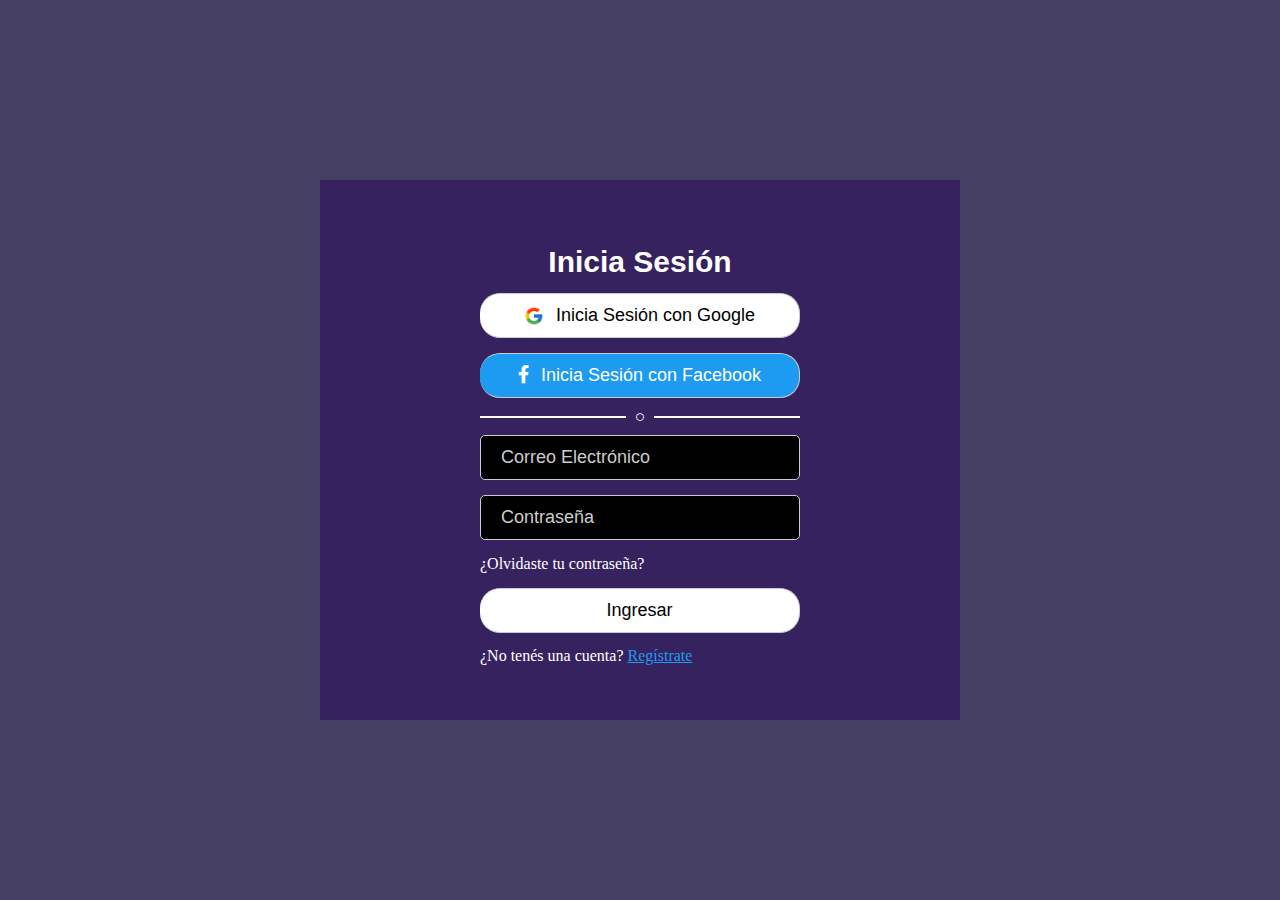
==== commit a5e8735b: "Agrego footer + menu desplegable" ====
--- a/TPE2/index.html
+++ b/TPE2/index.html
@@ -33,7 +33,7 @@
                 <div class="separador">
                     <span class="decorador-registro"><i class="far fa-circle small-circle"></i></span>
                 </div>
-                <button id="btn-crear-cuenta" type="button">Crear cuenta</button>
+                <button id="btn-crear-cuenta">Crear cuenta</button>
                 <p>Al registrate, aceptas los <a href="#">Términos de servicio</a> y la <a href="#">Política de privacidad</a>, incluida la política de <a href="#">Uso de Cookies</a>.</p>
                 <p>¿Ya tenés una cuenta? <a id="btn-inicio-sesion" href="#">Inicia sesión</a></p>
             </form>
@@ -54,7 +54,7 @@
                     <input type="text" placeholder="Ingresá tu apellido">
                 </div>
                 <p><a href="#">TUDAI Gaming</a> podrá usar tu información de contacto, como tu dirección de correo electrónico . <a href="#">Más información</a></p>
-                <button id="btn-p1-siguiente" type="button">Siguiente</button>
+                <button id="btn-p1-siguiente">Siguiente</button>
             </form>
             <form  id="registro-p2" class="registro-pasos">
                 <div class="retorno">
@@ -73,7 +73,7 @@
                     <input type="text" placeholder="Ingresá tu edad">
                 </div>
                 <p><a href="#">TUDAI Gaming</a> usa estos datos para personalizar tu experiencia y recomendaciones de juegos. </p>
-                <button id="btn-p2-siguiente" type="button">Siguiente</button>
+                <button id="btn-p2-siguiente">Siguiente</button>
             </form>
             <form id="registro-p3" class="registro-pasos">
                 <div class="retorno">
--- a/TPE2/css/style.css
+++ b/TPE2/css/style.css
@@ -1,84 +1,97 @@
-/* Barra de navegación */
+header {
+    background-color: #240B34;
+    padding: 10px 0;
+    height: 70px;  
+    display: flex;
+}
+
+nav {
+    width: 100%;
+    height: 70px;
+}
+
 nav ul {
     display: flex;
-    justify-content: space-between;
-    align-items: center;
-    list-style-type: none;
-    margin: 0;
-    padding: 0;
+    align-items: center;
+    justify-content: space-between; 
+    padding: 0 20px; 
+    gap: 20px; /
+}
+
+
+nav ul li {
+    list-style: none;
+}
+
+.cart {
+    width: 40px;
+    height: 40px;
+}
+
+.search-nav {
+    border-radius: 15px;
+    background-color: #511586;
+    width: 317px;
+    border-style: none;
+    height: 41px;
+}
+
+::placeholder {
+    color: rgb(173, 163, 163);
+    padding-left: 10px;
+    font-size:16px;
+    
+}
+
+.li-logo{
+    display: flex;
+    align-items: center;
+    position: absolute;
+    left: 50%; 
+    transform: translateX(-490%); 
+    width: 100px;
+}
+
+.search-ipt {
+    display: flex;
+    align-items: center;
+    position: absolute;
+    left: 50%; 
+    transform: translateX(-50%); 
+}
+
+.search-ipt img {
+    width: 33px;
+    height: 33px;
+    position: absolute;
+    left: 275px;
+}
+
+.li-right{
+    display: flex;
+    justify-content: space-evenly;
+    gap: 30px;
+    align-items: center;
+}
+
+.logo{
+    width: 55px;
+    height: 55px;
+}
+
+.avatar{
+    width: 42px;
+    height: 42px;
+}
+
+.hmb{
+    width: 42px;
+    height: 42px;
+    margin-top: 5px;
+}
+
+header {
     background-color: #240B34;
-    height: 3.5rem; 
-    padding: 0 1rem; 
-}
-
-/* Menú hamburguesa y logo */
-.nav-left {
-    display: flex;
-    margin-left: 0.3rem;
-    gap: 20px; 
-}
-
-.nav-left img {
-    width: 2rem; 
-    height: auto;
-}
-
-.nav-left .enlaces img {
-    max-width: 200px; 
-    height: auto;
-}
-
-/* Buscador */
-.nav-center {
-    flex-grow: 1;
-    display: flex;
-    justify-content: center;
-    align-items: center;
-}
-
-.nav-center form {
-    display: flex;
-}
-
-.nav-center input {
-    padding: 0.5rem;
-    border-radius: 5px;
-    border: none;
-    width: 30rem; 
-    max-width: 100%;
-}
-
-.nav-center button {
-    background-color: transparent;
-    border: none;
-    cursor: pointer;
-    padding: 0.5rem;
-}
-
-.nav-center button img {
-    width: 20px;
-    height: auto;
-}
-
-/* Carrito y usuario */
-.nav-right {
-    display: flex;
-    gap: 25px; 
-}
-
-.nav-right img {
-    width: 35px; 
-    height: auto;
-}
-
-.enlaces {
-    width: auto; 
-    height: auto;
-}
-
-.user-enlace img{
-    border-radius: 50%;
-    border:solid white 0.2rem;
 }
 
 
@@ -247,7 +260,7 @@
 .carrusel-container {
     display: flex;
     transition: transform 0.5s ease;
-    padding-right: 5%; /* Deja espacio para mostrar parte del siguiente juego */
+    padding-right: 5%; 
 }
 
 .juego-card {
@@ -318,8 +331,8 @@
 }
 
 .juego-card .hover-button img {
-    width: 80%;
-    height: 80%;
+    width: 70%;
+    height: 70%;
     object-fit: contain;
     display: block;
     margin: 0 auto; 
@@ -330,14 +343,14 @@
     box-shadow: 0px 0.8rem 4rem rgb(0, 0, 0);
 }
 #enCarrito {
-    cursor: pointer; /* Cambia el cursor al pasar el mouse */
-    transition: background-color 0.5s ease; /* Transición suave para el fondo */
+    cursor: pointer;
+    transition: background-color 0.5s ease; 
 }
 #enCarrito img{
-    width: 80%;
+    width: 70%;
 }
 #enCarrito:hover {
-    background-color: red; /* Fondo rojo al hacer hover */
+    background-color: red; 
 }
 
 
@@ -467,4 +480,116 @@
     transform: scale(2.5); /* Aumenta el tamaño del checkbox */
     -webkit-transform: scale(2.5); /* Para compatibilidad con navegadores antiguos */
     -moz-transform: scale(2.5); /* Para navegadores antiguos de Firefox */
-}+}
+
+
+
+/* ========================== Loader ============================= */
+
+.loading-page {
+    position: fixed;
+    background-color: hsla(270, 65%, 5%, .8);
+    backdrop-filter: blur(10px);
+    height: 100vh;
+    width: 100%;
+    display: flex;
+    flex-direction: column;
+    align-items: center;
+    justify-content: center;
+    animation: disolve 5s forwards;
+    bottom: 0;
+    top: 0;
+    z-index: 10;
+}
+
+.loading-page svg {
+    height: 150px;
+    width: 150px;
+    stroke-dasharray: 1000;
+    animation: draw 5s ease;
+    fill: #ff9900; /* Color del texto */
+    font-size: 10px; /* Tamaño de la fuente */
+    font-weight: bold; /* Negrita */
+    text-anchor: middle; /* Centra horizontalmente el texto */
+    stroke: #000000; /* Color del borde */
+    stroke-width: 0.5px; /* Grosor del borde */
+    paint-order: stroke; /* Aplica el borde antes del relleno */
+}
+
+.name-container {
+    overflow: hidden;
+}
+
+.logo-name {
+    letter-spacing: 10px;
+    text-transform: uppercase;
+    animation: elevacion 3s;
+    color: var(--primario-w3);
+}
+
+/* ========================== Fin Loader ============================= */
+
+/* ========================== Animaciones ============================= */
+
+@keyframes draw {
+    0% {
+        fill-opacity: 0;
+        stroke-dashoffset: 1000;
+    }
+
+    50% {
+        fill-opacity: 1;
+    }
+
+    100% {
+        stroke-dashoffset: 0;
+    }
+}
+
+@keyframes disolve {
+    0% {
+        opacity: 1;
+    }
+
+    70% {
+        opacity: 1;
+    }
+
+    100% {
+        opacity: 0;
+        display: none;
+    }
+}
+
+@keyframes elevacion {
+    0% {
+        transform: translateY(50px);
+        opacity: 0;
+    }
+
+    100% {
+        transform: translateY(0);
+        opacity: 1;
+    }
+}
+
+/* ========================== Fin Animaciones ============================= */
+
+.circle-bg {
+    stroke: #ffffff;
+    stroke-width: 3.8;
+  }
+  
+  .circle {
+    stroke: #00aaff;
+    stroke-width: 3.8;
+    stroke-linecap: round;
+    transition: stroke-dasharray 0.3s ease;
+  }
+
+  #progress-text {
+    fill: #ffffff; /* Asegúrate de que el texto sea blanco para que sea visible */
+    font-size: 10px; /* Ajusta el tamaño si es necesario */
+    font-weight: bold; /* Añade grosor al texto para mayor visibilidad */
+}
+
--- a/TPE2/css/base.css
+++ b/TPE2/css/base.css
@@ -110,10 +110,10 @@
 }
 .juego-card h2 {
     font-family: 'Michroma', sans-serif;
-    white-space: nowrap; /* Evita que el texto se divida en múltiples líneas */
+    white-space: nowrap; 
     text-overflow: ellipsis;
-    position: relative; /* Necesario para aplicar el desplazamiento */
-    transition: transform 0.3s ease; /* Suaviza el movimiento inicial */
+    position: relative; 
+    transition: transform 0.3s ease; 
 }
 
 .juego-card:hover h2.scrolling {
@@ -122,17 +122,19 @@
 
 @keyframes scroll {
     0% {
-        transform: translateX(0); /* Comienza desde el lugar original */
+        transform: translateX(0); 
     }
     100% {
-        transform: translateX(-100%); /* Se desplaza a la izquierda */
+        transform: translateX(-100%); 
     }
 }
 
 
-
+.juegos-destacados h1{
+    font-family: var(--nunito-bold);
+}
 .juego-card p {
-    font-family: var(--nunito);
+    font-family: var(--nunito-bold);
 }
 
 .juego-card .hover-button {
